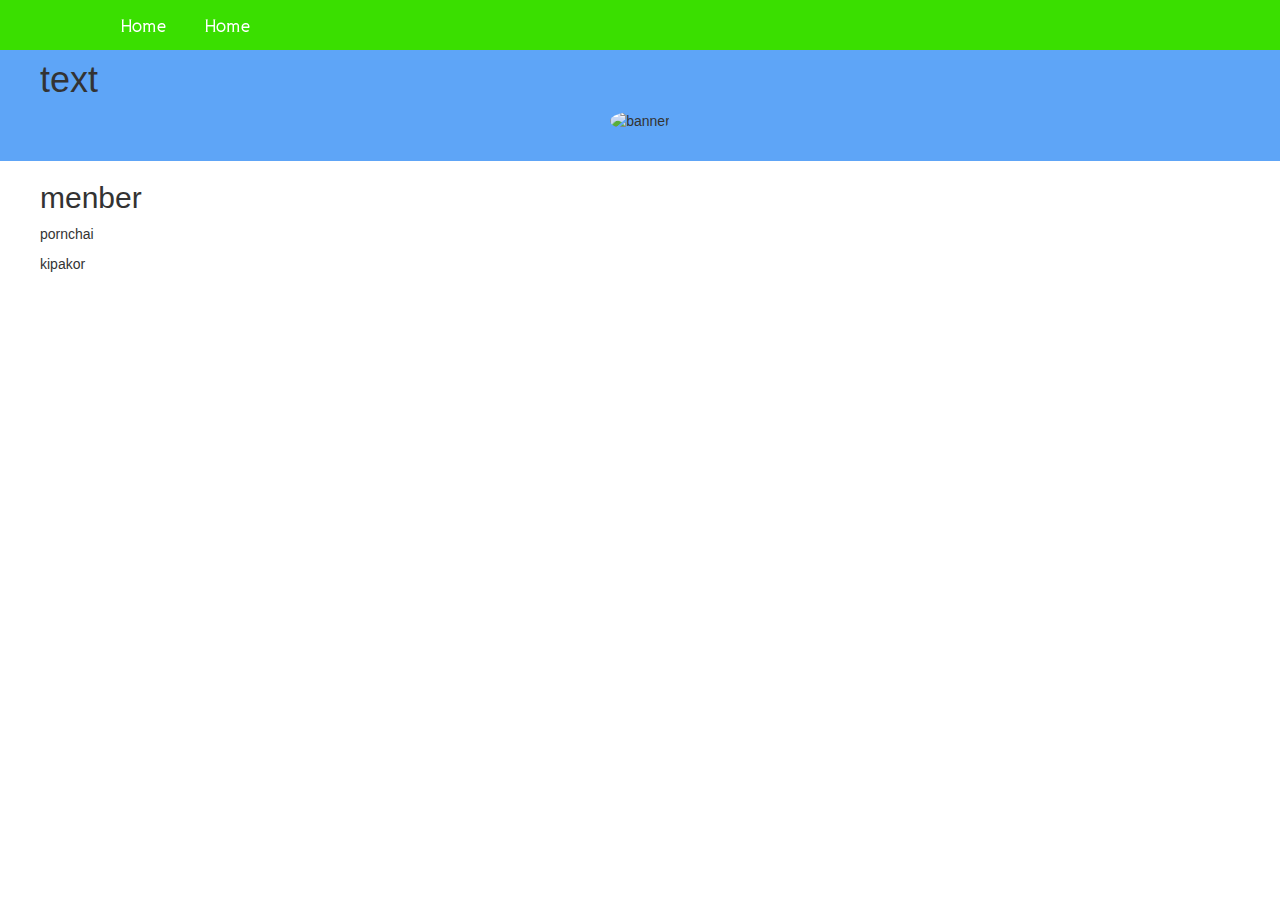
==== index.html @ ef5dd2e1 "Update index.html" ====
<!DOCTYPE html>
<html lang="en">
<head>
<meta charset="utf-8">
<link href="css/bootstrap.min.css" rel="stylesheet">
<meta name="viewport" content="width=device-width, initial-scale=1.0">
<link href="css/bootstrap.min.css" rel="stylesheet">
<meta name="viewport" content="width=device-width, initial-scale=1">
<meta name="viewport" content="width=device-width, initial-scale=1, maximum-scale=1, user-scalable=no">
<link href="css/bootstrap-responsive.min.css" rel="stylesheet">
<link href="css/theme.css" rel="stylesheet">
<title>Bootstrap tutorials by Siam HTML</title>
</head>
<body>
  <!--headerasdasdadsa-->      
  <div class="nav">
    <div class="container">
      <a href="#"><img class="menu"src="img/logo.png" height=49px alt=""></a>
      <a href="#"><img class="menu"src="img/menu.png" alt=""></a>
      <a href="#"><img class="menu "src="img/menu1.png" alt=""></a>
      <a href="#"><img class="menu "src="img/menu1.png" alt=""></a>
    </div>
  </div>

  <div class="blue">
    <div class="container">
      <div class="row">
        <div class="">
          <h1>text</h1>
            <center><img class="img-circle" src="img/santo.jpg" alt="banner" width="300px" height="300px"></center>
        </div>
      </div>
    </div>
  </div>

  <div class="container">
    <div class="row">
      <h2>menber</h2>
      <p>pornchai</p>
      <p>kipakor</p>

    </div>
  </div>



<script src="js/jquery.js"></script>
<script src="js/bootstrap.min.js"></script>
</body>
</html>
---- css/theme.css ----
.nav { /*header*/
  background-color: #3ADF00;
  position: fixed;
  left: 0;
  right: 0;
  top:0;
  width: 100%;
  height: 50px;
  color: #FFF;
}

.container {
    width: 1200px;
    padding-right: 15px;
    padding-left: 15px;
    margin-right: auto;
    margin-left: auto;
}

/*menu*/
.menu {
  padding-left: 10px;
  padding-right: 10px;
}

.active {
  background-color: #31B404;
}
.menu:hover{
  background-color: #31B404;
}
/*-------------------*/

.footer {
  background-color: #3ADF00;
  position: fixed;
  left: 0;
  right: 0;
  top:0;
  width: 100%;
  height: 50px;
  color: #FFF;
}

.blue {
  background-color: #5ea5f7;
  padding-bottom: 30px;
  padding-top:  40px;
}

.img-circle {
    border-radius: 50%;
}
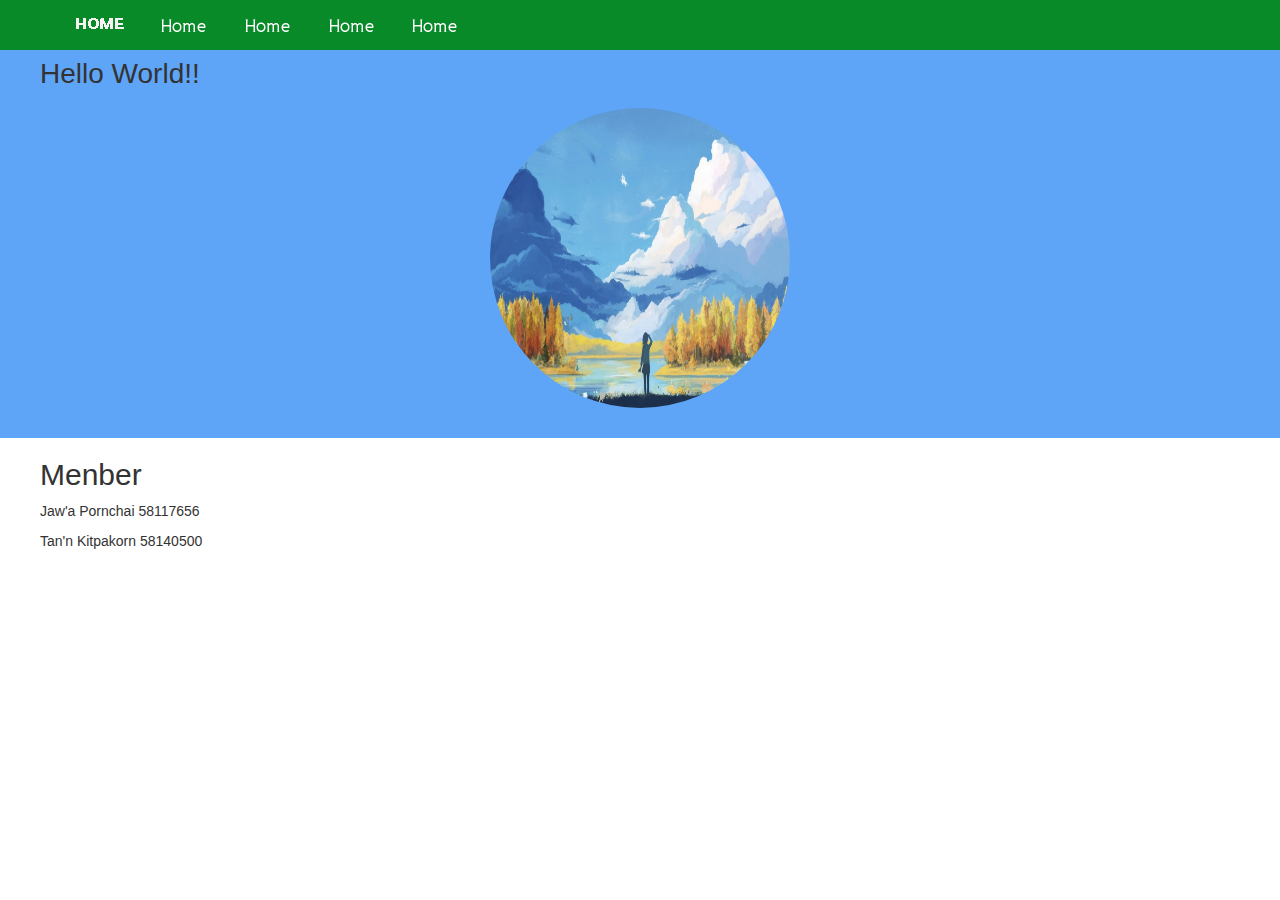
==== commit 4d0cb33e: "Update index.html" ====
--- a/index.html
+++ b/index.html
@@ -9,14 +9,17 @@
 <meta name="viewport" content="width=device-width, initial-scale=1, maximum-scale=1, user-scalable=no">
 <link href="css/bootstrap-responsive.min.css" rel="stylesheet">
 <link href="css/theme.css" rel="stylesheet">
-<title>Bootstrap tutorials by Siam HTML</title>
+<link href="css/re.css" rel="stylesheet">
+<title>SwE-232</title>
 </head>
 <body>
-  <!--headerasdasdadsa-->      
+  <!--header-->
   <div class="nav">
     <div class="container">
-      <a href="#"><img class="menu"src="img/logo.png" height=49px alt=""></a>
+      <a href="#"><img class=""src="img/logo1.png" height=49px alt=""></a>
       <a href="#"><img class="menu"src="img/menu.png" alt=""></a>
+      <a href="#"><img class="menu "src="img/menu1.png" alt=""></a>
+      <a href="#"><img class="menu "src="img/menu1.png" alt=""></a>
       <a href="#"><img class="menu "src="img/menu1.png" alt=""></a>
       <a href="#"><img class="menu "src="img/menu1.png" alt=""></a>
     </div>
@@ -26,8 +29,8 @@
     <div class="container">
       <div class="row">
         <div class="">
-          <h1>text</h1>
-            <center><img class="img-circle" src="img/santo.jpg" alt="banner" width="300px" height="300px"></center>
+          <h1>Hello World!!</h1>
+            <center><img class="img-circle" src="img/bg.jpg" alt="banner" width="300px" height="300px"></center>
         </div>
       </div>
     </div>
@@ -35,9 +38,10 @@
 
   <div class="container">
     <div class="row">
-      <h2>menber</h2>
-      <p>pornchai</p>
-      <p>kipakor</p>
+      <h2>Menber</h2>
+      <p>Jaw'a Pornchai  58117656</p>
+      <p>Tan'n Kitpakorn 58140500</p>
+
 
     </div>
   </div>
--- a/css/theme.css
+++ b/css/theme.css
@@ -1,5 +1,5 @@
 .nav { /*header*/
-  background-color: #3ADF00;
+  background-color: #088A29;
   position: fixed;
   left: 0;
   right: 0;
@@ -30,7 +30,10 @@
   background-color: #31B404;
 }
 /*-------------------*/
-
+.topic {
+  padding-left: 100px;
+  padding-right: 0px;
+}
 .footer {
   background-color: #3ADF00;
   position: fixed;
@@ -48,6 +51,11 @@
   padding-top:  40px;
 }
 
+a{
+  color:#FFD707;
+  text-decoration: none;
+}
+
 .img-circle {
     border-radius: 50%;
 }
--- a/css/re.css
+++ b/css/re.css
@@ -0,0 +1,461 @@
+/*! normalize.css v5.0.0 | MIT License | github.com/necolas/normalize.css */
+
+/**
+ * 1. Change the default font family in all browsers (opinionated).
+ * 2. Correct the line height in all browsers.
+ * 3. Prevent adjustments of font size after orientation changes in
+ *    IE on Windows Phone and in iOS.
+ */
+
+/* Document
+   ========================================================================== */
+
+html {
+  font-family: sans-serif; /* 1 */
+  line-height: 1.15; /* 2 */
+  -ms-text-size-adjust: 100%; /* 3 */
+  -webkit-text-size-adjust: 100%; /* 3 */
+}
+
+/* Sections
+   ========================================================================== */
+
+/**
+ * Remove the margin in all browsers (opinionated).
+ */
+
+body {
+  margin: 0;
+}
+
+/**
+ * Add the correct display in IE 9-.
+ */
+
+article,
+aside,
+footer,
+header,
+nav,
+section {
+  display: block;
+}
+
+/**
+ * Correct the font size and margin on `h1` elements within `section` and
+ * `article` contexts in Chrome, Firefox, and Safari.
+ */
+
+h1 {
+  font-size: 2em;
+  margin: 0.67em 0;
+}
+
+/* Grouping content
+   ========================================================================== */
+
+/**
+ * Add the correct display in IE 9-.
+ * 1. Add the correct display in IE.
+ */
+
+figcaption,
+figure,
+main { /* 1 */
+  display: block;
+}
+
+/**
+ * Add the correct margin in IE 8.
+ */
+
+figure {
+  margin: 1em 40px;
+}
+
+/**
+ * 1. Add the correct box sizing in Firefox.
+ * 2. Show the overflow in Edge and IE.
+ */
+
+hr {
+  box-sizing: content-box; /* 1 */
+  height: 0; /* 1 */
+  overflow: visible; /* 2 */
+}
+
+/**
+ * 1. Correct the inheritance and scaling of font size in all browsers.
+ * 2. Correct the odd `em` font sizing in all browsers.
+ */
+
+pre {
+  font-family: monospace, monospace; /* 1 */
+  font-size: 1em; /* 2 */
+}
+
+/* Text-level semantics
+   ========================================================================== */
+
+/**
+ * 1. Remove the gray background on active links in IE 10.
+ * 2. Remove gaps in links underline in iOS 8+ and Safari 8+.
+ */
+
+a {
+  background-color: transparent; /* 1 */
+  -webkit-text-decoration-skip: objects; /* 2 */
+}
+
+/**
+ * Remove the outline on focused links when they are also active or hovered
+ * in all browsers (opinionated).
+ */
+
+a:active,
+a:hover {
+  outline-width: 0;
+}
+
+/**
+ * 1. Remove the bottom border in Firefox 39-.
+ * 2. Add the correct text decoration in Chrome, Edge, IE, Opera, and Safari.
+ */
+
+abbr[title] {
+  border-bottom: none; /* 1 */
+  text-decoration: underline; /* 2 */
+  text-decoration: underline dotted; /* 2 */
+}
+
+/**
+ * Prevent the duplicate application of `bolder` by the next rule in Safari 6.
+ */
+
+b,
+strong {
+  font-weight: inherit;
+}
+
+/**
+ * Add the correct font weight in Chrome, Edge, and Safari.
+ */
+
+b,
+strong {
+  font-weight: bolder;
+}
+
+/**
+ * 1. Correct the inheritance and scaling of font size in all browsers.
+ * 2. Correct the odd `em` font sizing in all browsers.
+ */
+
+code,
+kbd,
+samp {
+  font-family: monospace, monospace; /* 1 */
+  font-size: 1em; /* 2 */
+}
+
+/**
+ * Add the correct font style in Android 4.3-.
+ */
+
+dfn {
+  font-style: italic;
+}
+
+/**
+ * Add the correct background and color in IE 9-.
+ */
+
+mark {
+  background-color: #ff0;
+  color: #000;
+}
+
+/**
+ * Add the correct font size in all browsers.
+ */
+
+small {
+  font-size: 80%;
+}
+
+/**
+ * Prevent `sub` and `sup` elements from affecting the line height in
+ * all browsers.
+ */
+
+sub,
+sup {
+  font-size: 75%;
+  line-height: 0;
+  position: relative;
+  vertical-align: baseline;
+}
+
+sub {
+  bottom: -0.25em;
+}
+
+sup {
+  top: -0.5em;
+}
+
+/* Embedded content
+   ========================================================================== */
+
+/**
+ * Add the correct display in IE 9-.
+ */
+
+audio,
+video {
+  display: inline-block;
+}
+
+/**
+ * Add the correct display in iOS 4-7.
+ */
+
+audio:not([controls]) {
+  display: none;
+  height: 0;
+}
+
+/**
+ * Remove the border on images inside links in IE 10-.
+ */
+
+img {
+  border-style: none;
+}
+
+/**
+ * Hide the overflow in IE.
+ */
+
+svg:not(:root) {
+  overflow: hidden;
+}
+
+/* Forms
+   ========================================================================== */
+
+/**
+ * 1. Change the font styles in all browsers (opinionated).
+ * 2. Remove the margin in Firefox and Safari.
+ */
+
+button,
+input,
+optgroup,
+select,
+textarea {
+  font-family: sans-serif; /* 1 */
+  font-size: 100%; /* 1 */
+  line-height: 1.15; /* 1 */
+  margin: 0; /* 2 */
+}
+
+/**
+ * Show the overflow in IE.
+ * 1. Show the overflow in Edge.
+ */
+
+button,
+input { /* 1 */
+  overflow: visible;
+}
+
+/**
+ * Remove the inheritance of text transform in Edge, Firefox, and IE.
+ * 1. Remove the inheritance of text transform in Firefox.
+ */
+
+button,
+select { /* 1 */
+  text-transform: none;
+}
+
+/**
+ * 1. Prevent a WebKit bug where (2) destroys native `audio` and `video`
+ *    controls in Android 4.
+ * 2. Correct the inability to style clickable types in iOS and Safari.
+ */
+
+button,
+html [type="button"], /* 1 */
+[type="reset"],
+[type="submit"] {
+  -webkit-appearance: button; /* 2 */
+}
+
+/**
+ * Remove the inner border and padding in Firefox.
+ */
+
+button::-moz-focus-inner,
+[type="button"]::-moz-focus-inner,
+[type="reset"]::-moz-focus-inner,
+[type="submit"]::-moz-focus-inner {
+  border-style: none;
+  padding: 0;
+}
+
+/**
+ * Restore the focus styles unset by the previous rule.
+ */
+
+button:-moz-focusring,
+[type="button"]:-moz-focusring,
+[type="reset"]:-moz-focusring,
+[type="submit"]:-moz-focusring {
+  outline: 1px dotted ButtonText;
+}
+
+/**
+ * Change the border, margin, and padding in all browsers (opinionated).
+ */
+
+fieldset {
+  border: 1px solid #c0c0c0;
+  margin: 0 2px;
+  padding: 0.35em 0.625em 0.75em;
+}
+
+/**
+ * 1. Correct the text wrapping in Edge and IE.
+ * 2. Correct the color inheritance from `fieldset` elements in IE.
+ * 3. Remove the padding so developers are not caught out when they zero out
+ *    `fieldset` elements in all browsers.
+ */
+
+legend {
+  box-sizing: border-box; /* 1 */
+  color: inherit; /* 2 */
+  display: table; /* 1 */
+  max-width: 100%; /* 1 */
+  padding: 0; /* 3 */
+  white-space: normal; /* 1 */
+}
+
+/**
+ * 1. Add the correct display in IE 9-.
+ * 2. Add the correct vertical alignment in Chrome, Firefox, and Opera.
+ */
+
+progress {
+  display: inline-block; /* 1 */
+  vertical-align: baseline; /* 2 */
+}
+
+/**
+ * Remove the default vertical scrollbar in IE.
+ */
+
+textarea {
+  overflow: auto;
+}
+
+/**
+ * 1. Add the correct box sizing in IE 10-.
+ * 2. Remove the padding in IE 10-.
+ */
+
+[type="checkbox"],
+[type="radio"] {
+  box-sizing: border-box; /* 1 */
+  padding: 0; /* 2 */
+}
+
+/**
+ * Correct the cursor style of increment and decrement buttons in Chrome.
+ */
+
+[type="number"]::-webkit-inner-spin-button,
+[type="number"]::-webkit-outer-spin-button {
+  height: auto;
+}
+
+/**
+ * 1. Correct the odd appearance in Chrome and Safari.
+ * 2. Correct the outline style in Safari.
+ */
+
+[type="search"] {
+  -webkit-appearance: textfield; /* 1 */
+  outline-offset: -2px; /* 2 */
+}
+
+/**
+ * Remove the inner padding and cancel buttons in Chrome and Safari on macOS.
+ */
+
+[type="search"]::-webkit-search-cancel-button,
+[type="search"]::-webkit-search-decoration {
+  -webkit-appearance: none;
+}
+
+/**
+ * 1. Correct the inability to style clickable types in iOS and Safari.
+ * 2. Change font properties to `inherit` in Safari.
+ */
+
+::-webkit-file-upload-button {
+  -webkit-appearance: button; /* 1 */
+  font: inherit; /* 2 */
+}
+
+/* Interactive
+   ========================================================================== */
+
+/*
+ * Add the correct display in IE 9-.
+ * 1. Add the correct display in Edge, IE, and Firefox.
+ */
+
+details, /* 1 */
+menu {
+  display: block;
+}
+
+/*
+ * Add the correct display in all browsers.
+ */
+
+summary {
+  display: list-item;
+}
+
+/* Scripting
+   ========================================================================== */
+
+/**
+ * Add the correct display in IE 9-.
+ */
+
+canvas {
+  display: inline-block;
+}
+
+/**
+ * Add the correct display in IE.
+ */
+
+template {
+  display: none;
+}
+
+/* Hidden
+   ========================================================================== */
+
+/**
+ * Add the correct display in IE 10-.
+ */
+
+[hidden] {
+  display: none;
+}
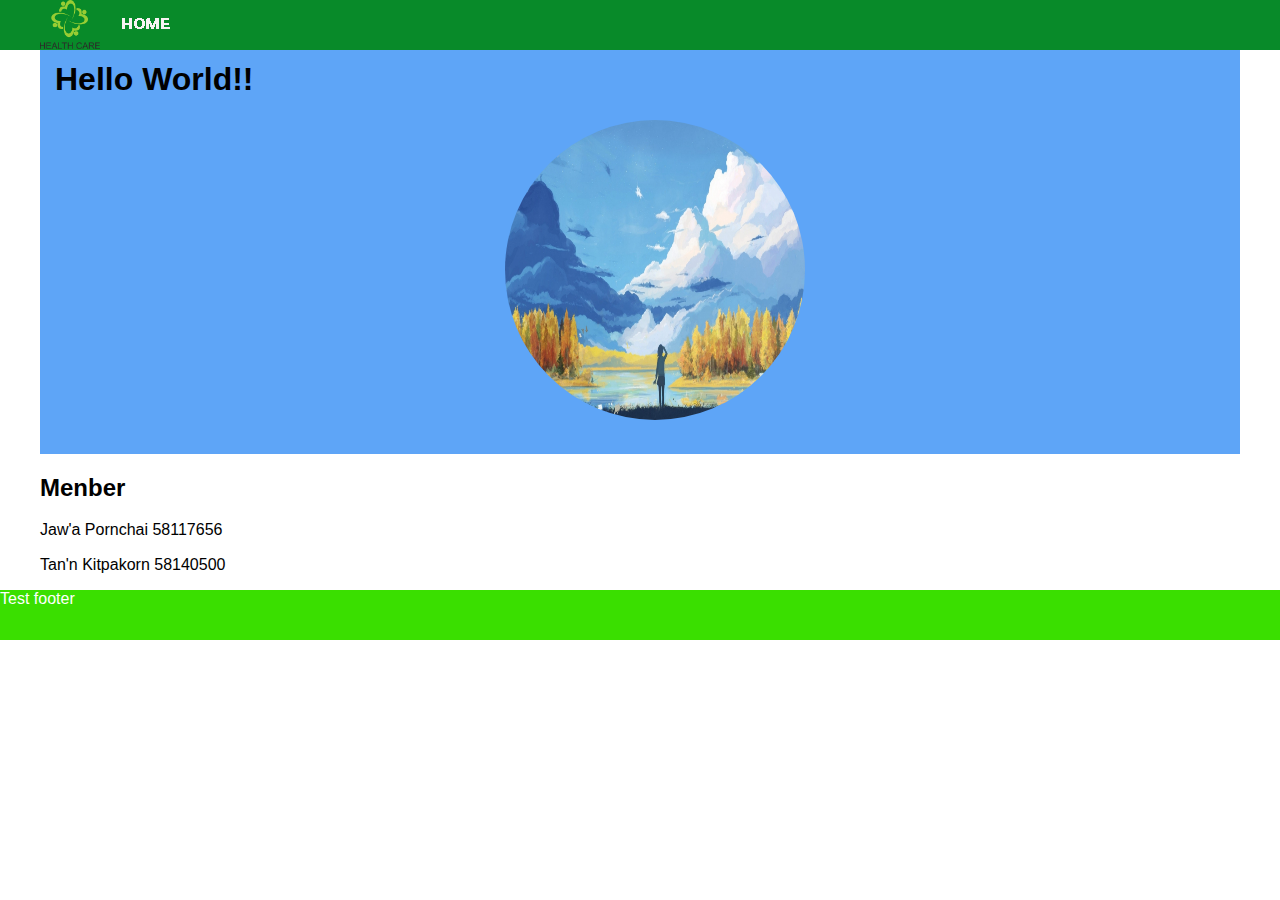
==== commit 2add05c1: "Update index.html" ====
--- a/index.html
+++ b/index.html
@@ -2,26 +2,21 @@
 <html lang="en">
 <head>
 <meta charset="utf-8">
-<link href="css/bootstrap.min.css" rel="stylesheet">
-<meta name="viewport" content="width=device-width, initial-scale=1.0">
-<link href="css/bootstrap.min.css" rel="stylesheet">
-<meta name="viewport" content="width=device-width, initial-scale=1">
-<meta name="viewport" content="width=device-width, initial-scale=1, maximum-scale=1, user-scalable=no">
-<link href="css/bootstrap-responsive.min.css" rel="stylesheet">
 <link href="css/theme.css" rel="stylesheet">
 <link href="css/re.css" rel="stylesheet">
 <title>SwE-232</title>
 </head>
 <body>
   <!--header-->
+
   <div class="nav">
     <div class="container">
-      <a href="#"><img class=""src="img/logo1.png" height=49px alt=""></a>
-      <a href="#"><img class="menu"src="img/menu.png" alt=""></a>
-      <a href="#"><img class="menu "src="img/menu1.png" alt=""></a>
-      <a href="#"><img class="menu "src="img/menu1.png" alt=""></a>
-      <a href="#"><img class="menu "src="img/menu1.png" alt=""></a>
-      <a href="#"><img class="menu "src="img/menu1.png" alt=""></a>
+      <a href="index.html"><img class=""src="img/logo1.png" height=49px alt=""></a>
+      <a href="index.html"><img class="menu"src="img/menu.png" alt=""></a>
+      <a href="calorietable.html"><img class="menu "src="img/menu2.png" alt=""></a>
+      <a href="activity.html"><img class="menu "src="img/menu3.png" alt=""></a>
+      <a href="metabolism.html"><img class="menu "src="img/menu4.png" alt=""></a>
+      <a href="aboutus.html"><img class="menu "src="img/menu5.png" alt=""></a>
     </div>
   </div>
 
@@ -48,6 +43,13 @@
 
 
 
+
+
+
+
+<div class="footer">
+  <p>Test footer </p>
+</div>
 <script src="js/jquery.js"></script>
 <script src="js/bootstrap.min.js"></script>
 </body>
--- a/css/theme.css
+++ b/css/theme.css
@@ -7,6 +7,11 @@
   width: 100%;
   height: 50px;
   color: #FFF;
+}
+
+.imgg {
+    display: block;
+    margin: 0 auto;
 }
 
 .container {
@@ -36,7 +41,6 @@
 }
 .footer {
   background-color: #3ADF00;
-  position: fixed;
   left: 0;
   right: 0;
   top:0;
@@ -46,9 +50,12 @@
 }
 
 .blue {
+  width: 1200px;
   background-color: #5ea5f7;
   padding-bottom: 30px;
   padding-top:  40px;
+  margin-right: auto;
+  margin-left: auto;
 }
 
 a{
@@ -59,3 +66,16 @@
 .img-circle {
     border-radius: 50%;
 }
+
+.col-1 {width: 8.33%;}
+.col-2 {width: 16.66%;}
+.col-3 {width: 25%;}
+.col-4 {width: 33.33%;}
+.col-5 {width: 41.66%;}
+.col-6 {width: 50%;}
+.col-7 {width: 58.33%;}
+.col-8 {width: 66.66%;}
+.col-9 {width: 75%;}
+.col-10 {width: 83.33%;}
+.col-11 {width: 91.66%;}
+.col-12 {width: 100%;}
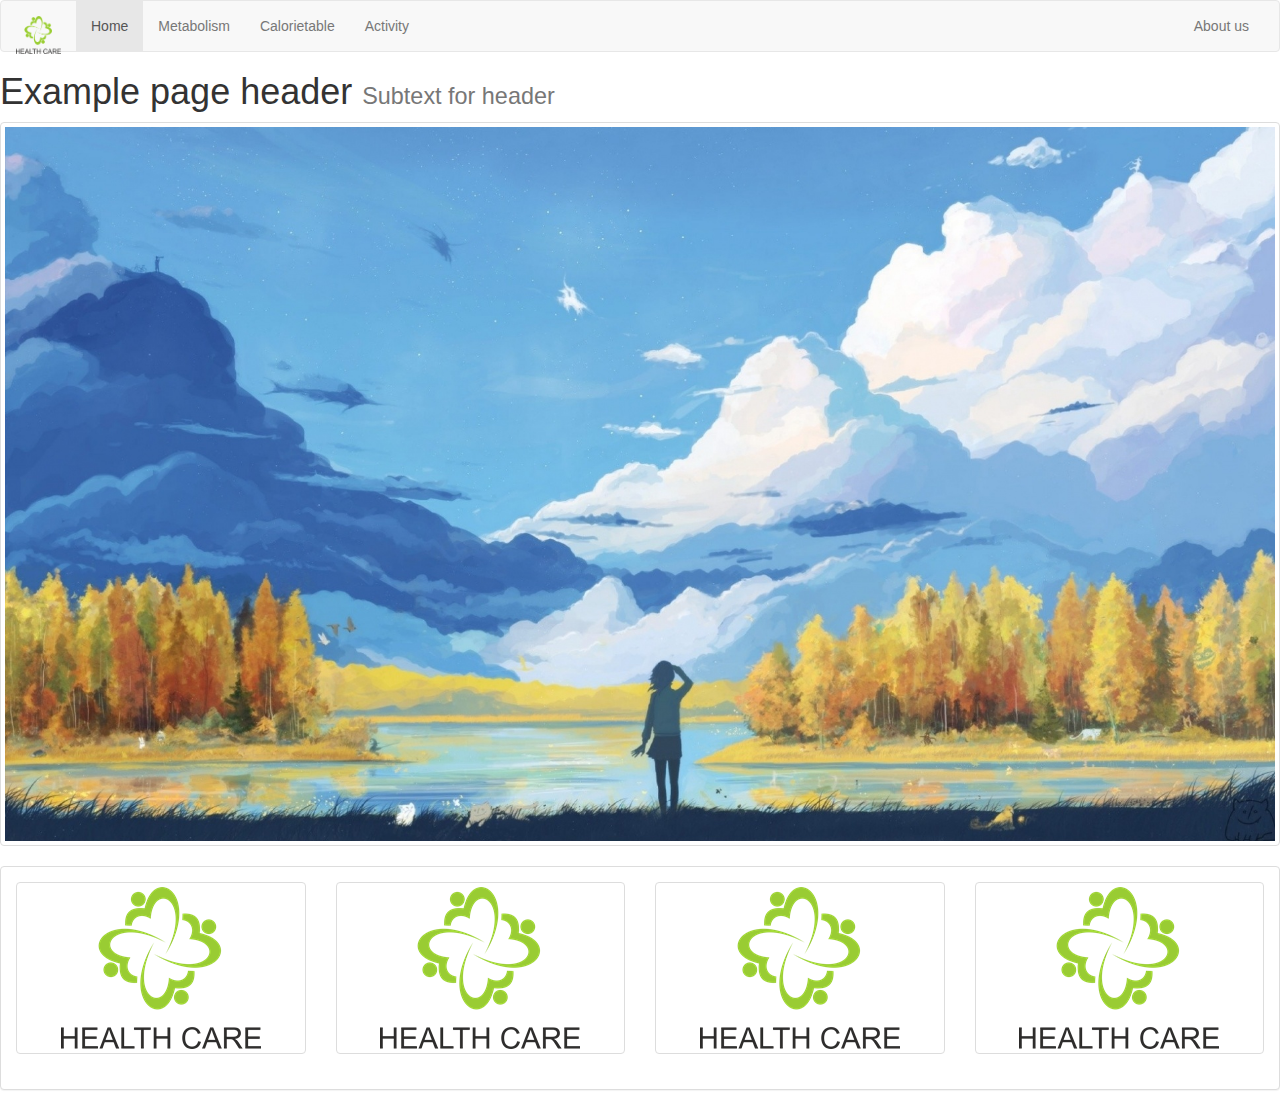
==== commit 79a3c4d2: "Update index.html" ====
--- a/index.html
+++ b/index.html
@@ -2,53 +2,83 @@
 <html lang="en">
 <head>
 <meta charset="utf-8">
-<link href="css/theme.css" rel="stylesheet">
-<link href="css/re.css" rel="stylesheet">
-<title>SwE-232</title>
+<link href="css/bootstrap.min.css" rel="stylesheet">
+<meta name="viewport" content="width=device-width, initial-scale=1.0">
+<link href="css/bootstrap.min.css" rel="stylesheet">
+<link href="css/bootstrap-responsive.min.css" rel="stylesheet">
+<link href="css/Tcss.css" rel="stylesheet">
+<title>Bootstrap tutorials by Siam HTML</title>
 </head>
 <body>
-  <!--header-->
-
-  <div class="nav">
-    <div class="container">
-      <a href="index.html"><img class=""src="img/logo1.png" height=49px alt=""></a>
-      <a href="index.html"><img class="menu"src="img/menu.png" alt=""></a>
-      <a href="calorietable.html"><img class="menu "src="img/menu2.png" alt=""></a>
-      <a href="activity.html"><img class="menu "src="img/menu3.png" alt=""></a>
-      <a href="metabolism.html"><img class="menu "src="img/menu4.png" alt=""></a>
-      <a href="aboutus.html"><img class="menu "src="img/menu5.png" alt=""></a>
-    </div>
-  </div>
-
-  <div class="blue">
-    <div class="container">
-      <div class="row">
-        <div class="">
-          <h1>Hello World!!</h1>
-            <center><img class="img-circle" src="img/bg.jpg" alt="banner" width="300px" height="300px"></center>
-        </div>
+<!-- header -->
+  <nav class="navbar navbar-default ">
+    <div class="container-fluid">
+      <div class="navbar-header">
+        <button type="button" class="navbar-toggle collapsed" data-toggle="collapse" data-target="#bs-example-navbar-collapse-1" aria-expanded="false">
+          <span class="sr-only">Toggle navigation</span>
+          <span class="icon-bar"></span>
+          <span class="icon-bar"></span>
+          <span class="icon-bar"></span>
+        </button>
+        <a class="navbar-brand" href="index.html"><img src="img/logo1.png" width="45" height="38" alt=""></a>
+      </div>
+      <div class="collapse navbar-collapse" id="bs-example-navbar-collapse-1">
+        <ul class="nav navbar-nav">
+          <li class="active"><a href="index.html">Home <span class="sr-only">(current)</span></a></li>
+          <li><a href="metabolism.html">Metabolism</a></li>
+          <li><a href="calorietable.html">Calorietable</a></li>
+          <li><a href="activity.html">Activity</a></li>
+        </ul>
+        <ul class="nav navbar-nav navbar-right">
+          <li><a href="aboutus.html">About us</a></li>
+        </ul>
       </div>
     </div>
+  </nav>
+    <div class="pang-header">
+      <h1>Example page header <small>Subtext for header</small></h1>
+    </div>
+<!-- end header-->
+<!-- body-->
+<div class="row">
+    <div class="col-xs-12 col-md-12">
+    <a href="#" class="thumbnail">
+      <img src="img/bg.jpg" alt="banner">
+    </a>
   </div>
+</div>
 
-  <div class="container">
-    <div class="row">
-      <h2>Menber</h2>
-      <p>Jaw'a Pornchai  58117656</p>
-      <p>Tan'n Kitpakorn 58140500</p>
-
-
-    </div>
-  </div>
+<!--end body-->
 
 
 
 
-
-
-
-<div class="footer">
-  <p>Test footer </p>
+<!-- footer-->
+<div class="panel panel-default">
+  <div class="panel-body">
+    <div class="row">
+        <div class="col-xs-6 col-md-3">
+        <a href="metabolism.html" class="thumbnail">
+          <img src="img/logo1.png" alt="Topic 1">
+        </a>
+      </div>
+      <div class="col-xs-6 col-md-3">
+        <a href="calorietable.html" class="thumbnail">
+          <img src="img/logo1.png" alt="Topic 2">
+        </a>
+      </div>
+      <div class="col-xs-6 col-md-3">
+        <a href="activity.html" class="thumbnail">
+          <img src="img/logo1.png" alt="Topic 3">
+        </a>
+      </div>
+      <div class="col-xs-6 col-md-3">
+        <a href="aboutus.html" class="thumbnail">
+          <img src="img/logo1.png" alt="Topic 4">
+        </a>
+      </div>
+    </div>
+</div>
 </div>
 <script src="js/jquery.js"></script>
 <script src="js/bootstrap.min.js"></script>
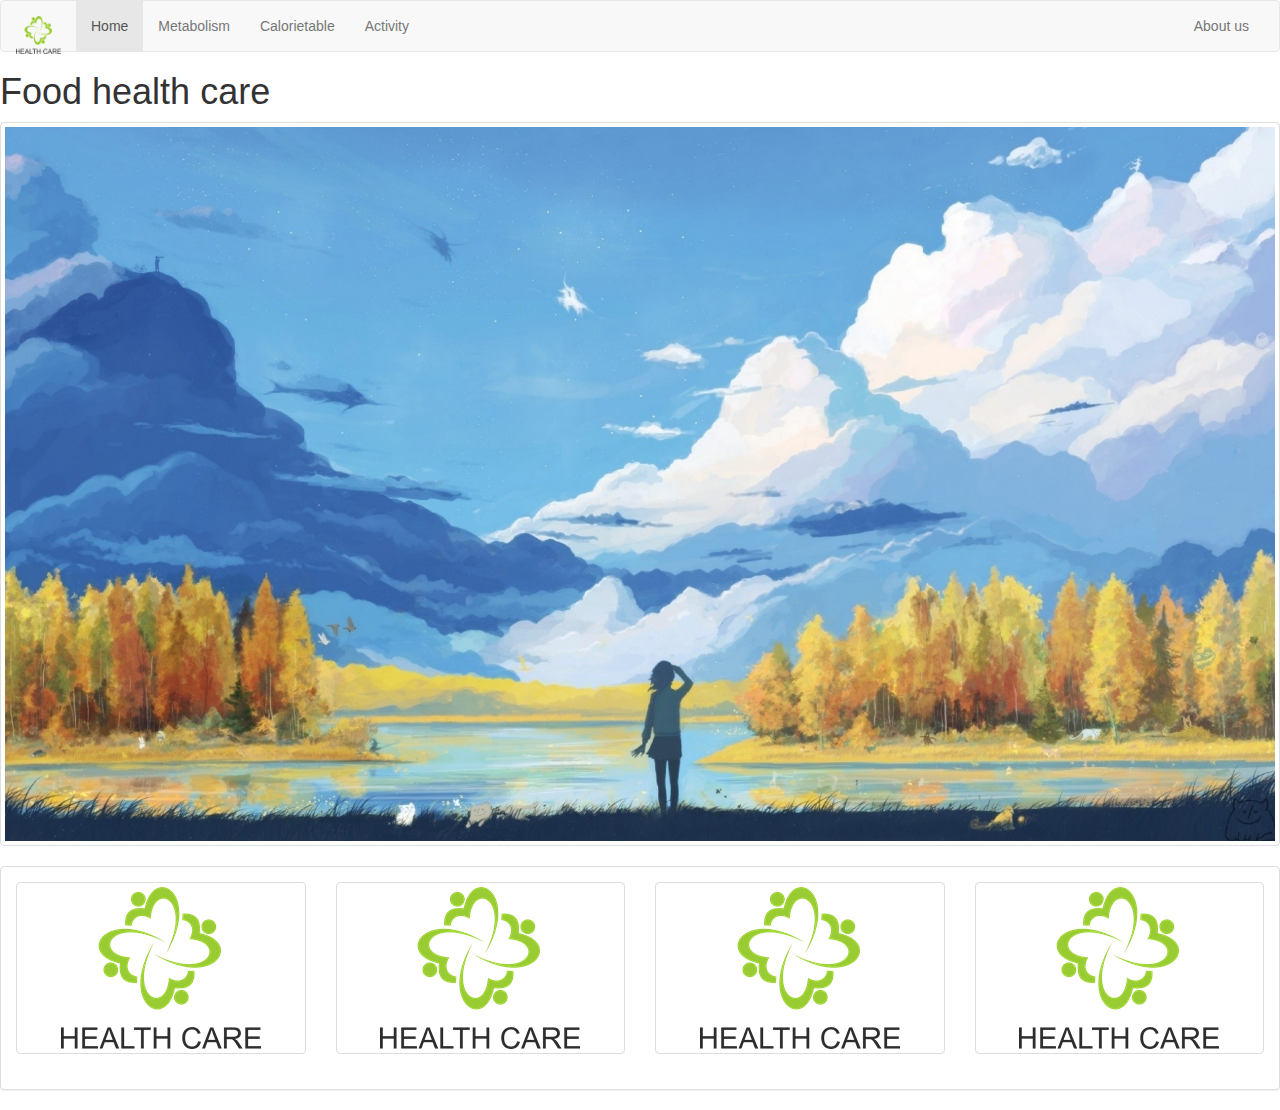
==== commit 63fa66ef: "Update index.html" ====
--- a/index.html
+++ b/index.html
@@ -7,7 +7,7 @@
 <link href="css/bootstrap.min.css" rel="stylesheet">
 <link href="css/bootstrap-responsive.min.css" rel="stylesheet">
 <link href="css/Tcss.css" rel="stylesheet">
-<title>Bootstrap tutorials by Siam HTML</title>
+<title>Homepage [Food health care]</title>
 </head>
 <body>
 <!-- header -->
@@ -36,13 +36,13 @@
     </div>
   </nav>
     <div class="pang-header">
-      <h1>Example page header <small>Subtext for header</small></h1>
+      <h1>Food health care <small></small></h1>
     </div>
 <!-- end header-->
 <!-- body-->
 <div class="row">
     <div class="col-xs-12 col-md-12">
-    <a href="#" class="thumbnail">
+    <a href="index.html" class="thumbnail">
       <img src="img/bg.jpg" alt="banner">
     </a>
   </div>
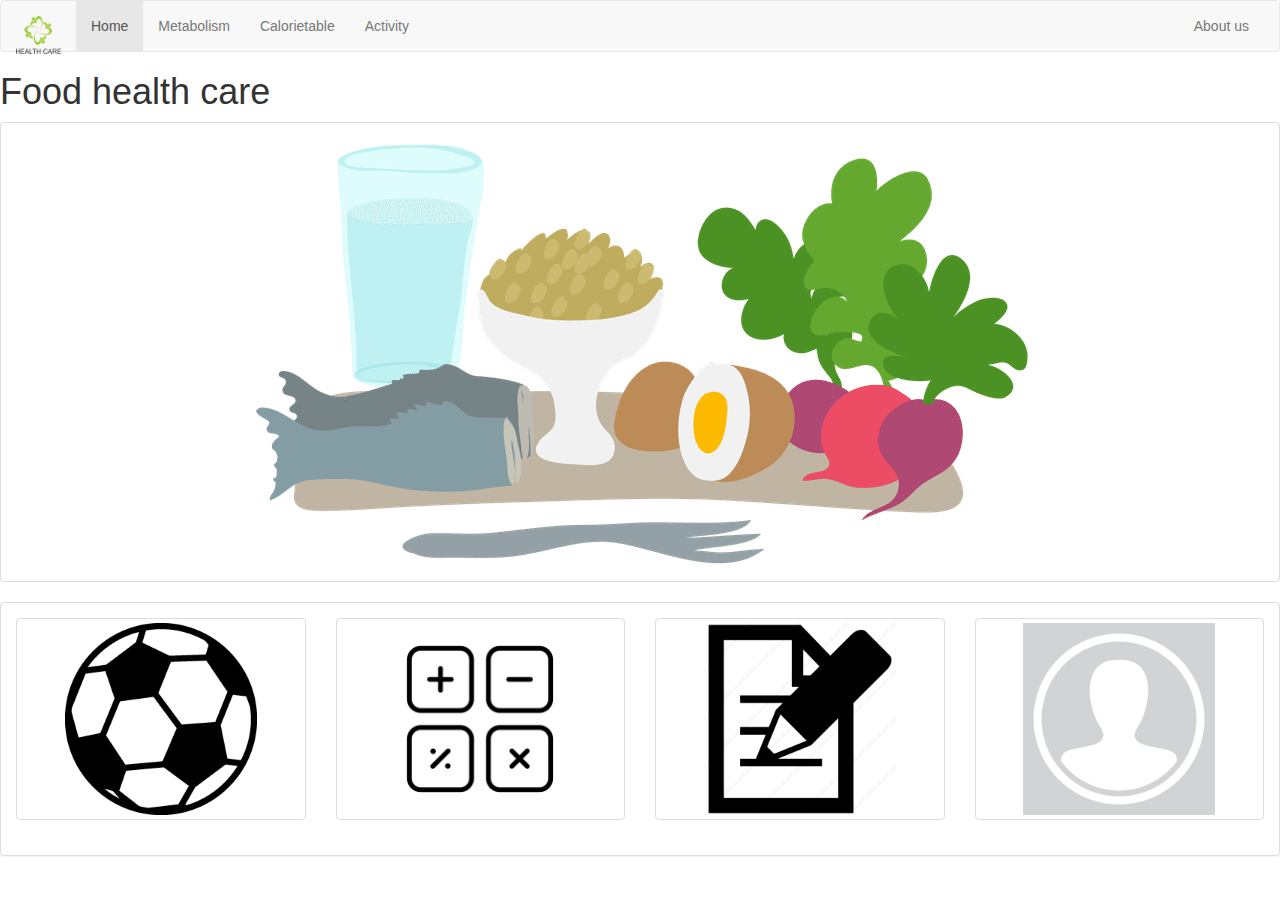
==== commit b3d65973: "Add files via upload" ====
--- a/index.html
+++ b/index.html
@@ -43,7 +43,7 @@
 <div class="row">
     <div class="col-xs-12 col-md-12">
     <a href="index.html" class="thumbnail">
-      <img src="img/bg.jpg" alt="banner">
+      <img src="img/index.png" alt="banner">
     </a>
   </div>
 </div>
@@ -59,22 +59,22 @@
     <div class="row">
         <div class="col-xs-6 col-md-3">
         <a href="metabolism.html" class="thumbnail">
-          <img src="img/logo1.png" alt="Topic 1">
+          <img src="img/footer1.png" width="192" height="269.75" alt="Topic 1">
         </a>
       </div>
       <div class="col-xs-6 col-md-3">
         <a href="calorietable.html" class="thumbnail">
-          <img src="img/logo1.png" alt="Topic 2">
+          <img src="img/footer2.png" width="192" height="269.75" alt="Topic 2">
         </a>
       </div>
       <div class="col-xs-6 col-md-3">
         <a href="activity.html" class="thumbnail">
-          <img src="img/logo1.png" alt="Topic 3">
+          <img src="img/footer3.png" width="192" height="269.75" alt="Topic 3">
         </a>
       </div>
       <div class="col-xs-6 col-md-3">
         <a href="aboutus.html" class="thumbnail">
-          <img src="img/logo1.png" alt="Topic 4">
+          <img src="img/footer4.png" width="192" height="269.75" alt="Topic 4">
         </a>
       </div>
     </div>
--- a/css/Tcss.css
+++ b/css/Tcss.css
@@ -0,0 +1,28 @@
+.header {
+  background-color: #088A29;
+  position: fixed;
+  width: 100%;
+  color: #FFF;
+}
+.lg {
+height: 46px;
+padding: 10px 16px;
+font-size: 18px;
+line-height: 1.3333333;
+border-radius: 6px;
+display: block;
+width: 100%;
+border: 1px solid #ccc;
+color: #555;
+box-shadow: inset 0 1px 1px
+}
+.submit {
+    background-color: #e7e7e7; /* Green */
+    border: none;
+    color: black;
+    padding: 15px 32px;
+    text-align: center;
+    text-decoration: none;
+    display: inline-block;
+    font-size: 16px;
+}
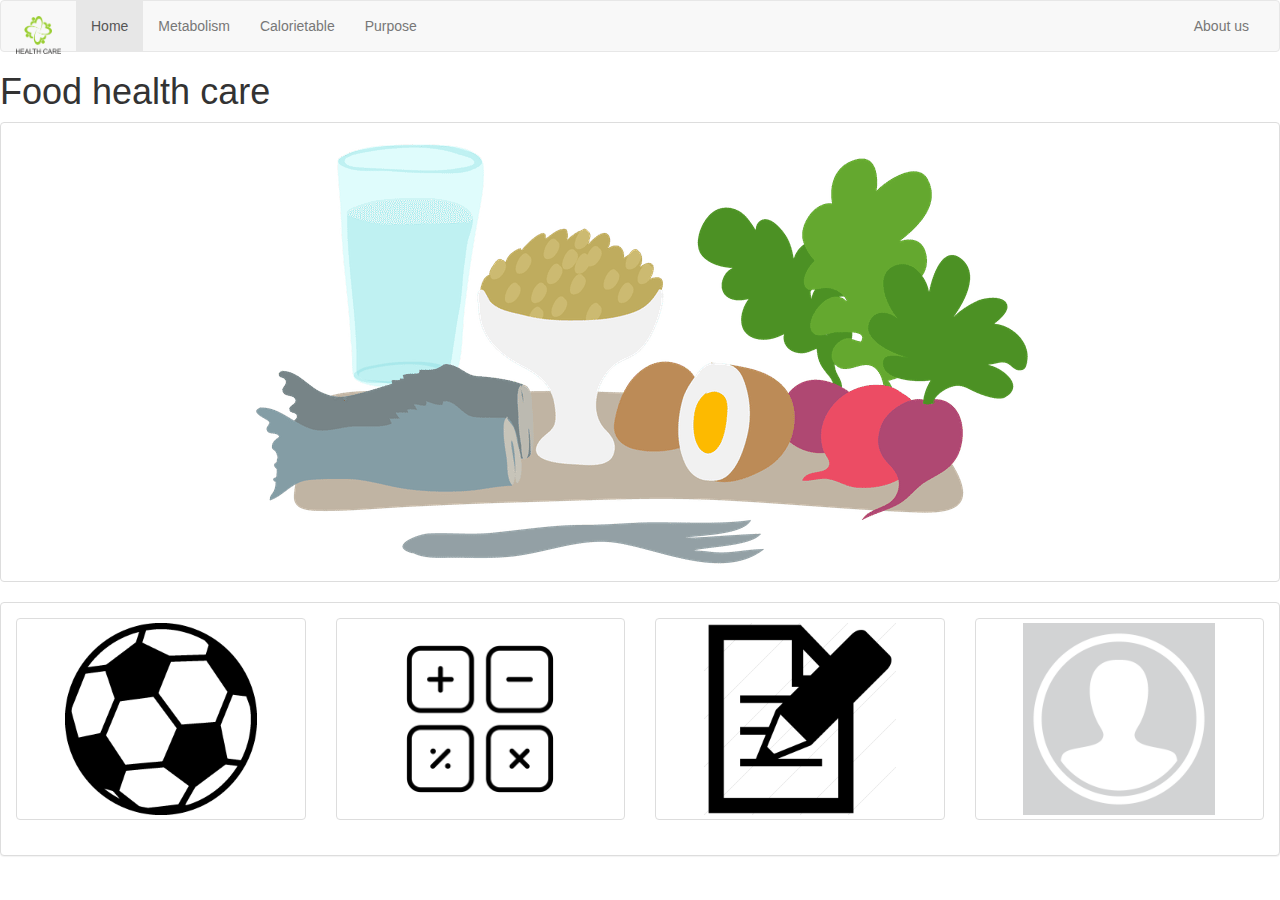
==== commit 2fafb3dc: "Add files via upload" ====
--- a/index.html
+++ b/index.html
@@ -27,7 +27,7 @@
           <li class="active"><a href="index.html">Home <span class="sr-only">(current)</span></a></li>
           <li><a href="metabolism.html">Metabolism</a></li>
           <li><a href="calorietable.html">Calorietable</a></li>
-          <li><a href="activity.html">Activity</a></li>
+          <li><a href="activity.html">Purpose</a></li>
         </ul>
         <ul class="nav navbar-nav navbar-right">
           <li><a href="aboutus.html">About us</a></li>
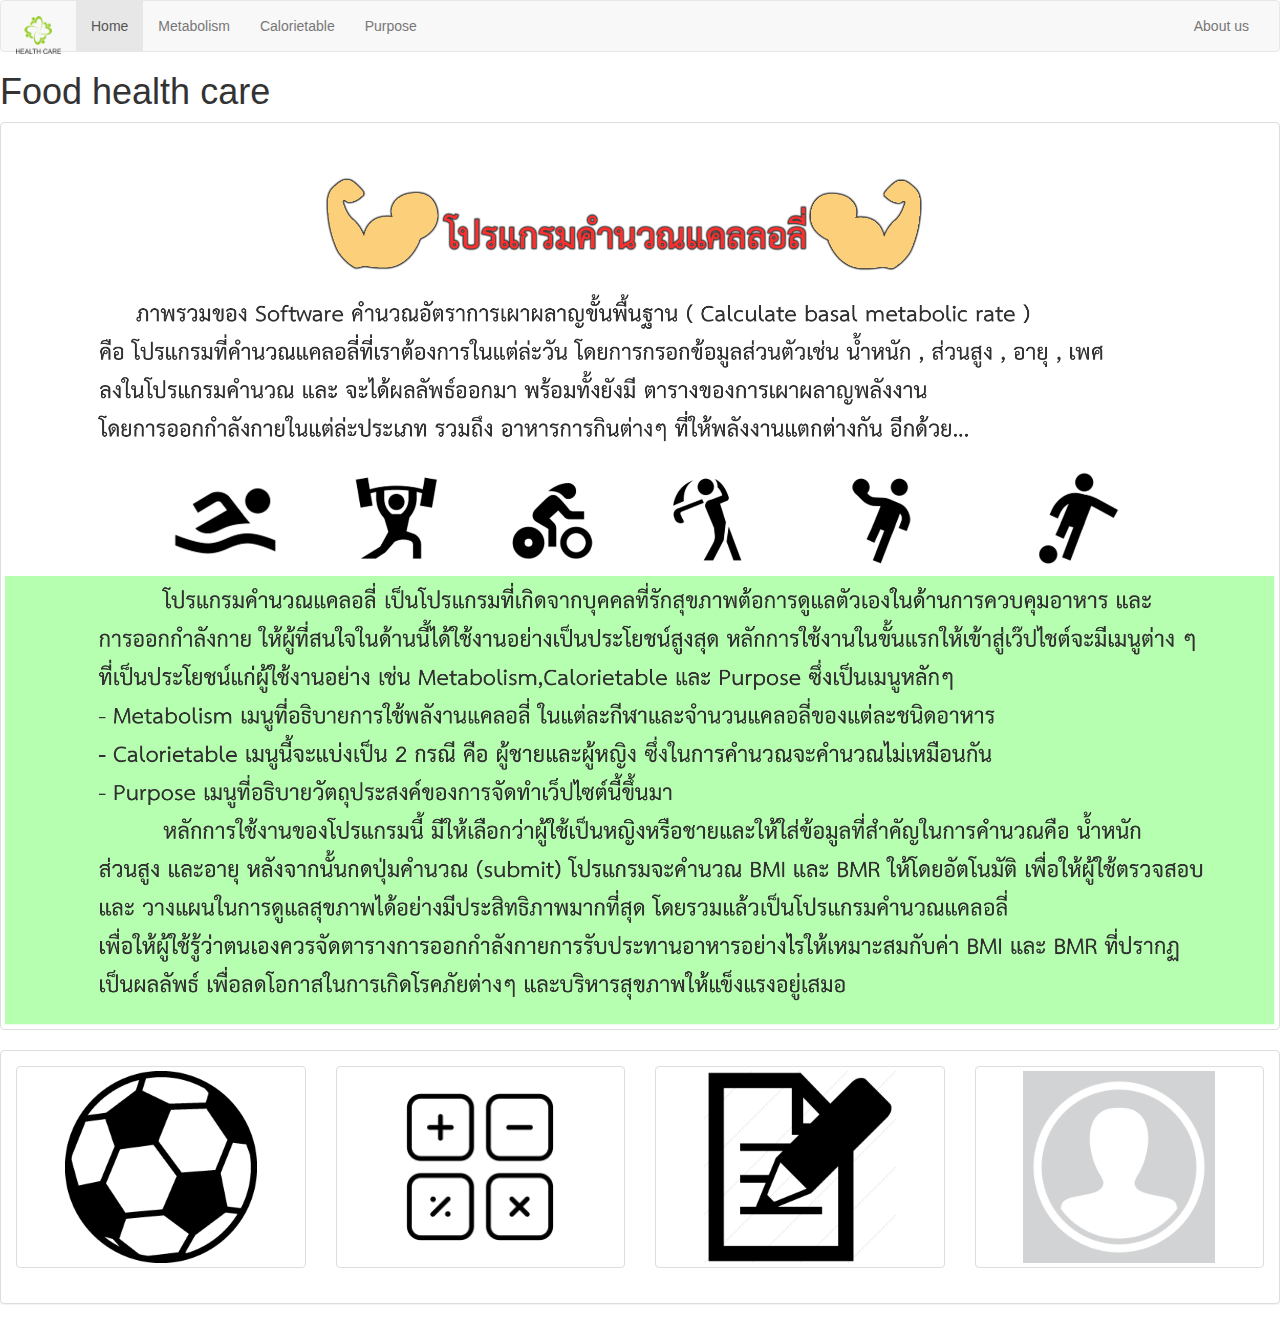
==== commit 2fcc2bc8: "Update index.html" ====
--- a/index.html
+++ b/index.html
@@ -43,7 +43,7 @@
 <div class="row">
     <div class="col-xs-12 col-md-12">
     <a href="index.html" class="thumbnail">
-      <img src="img/index.png" alt="banner">
+      <img src="img/1.png" alt="banner">
     </a>
   </div>
 </div>
